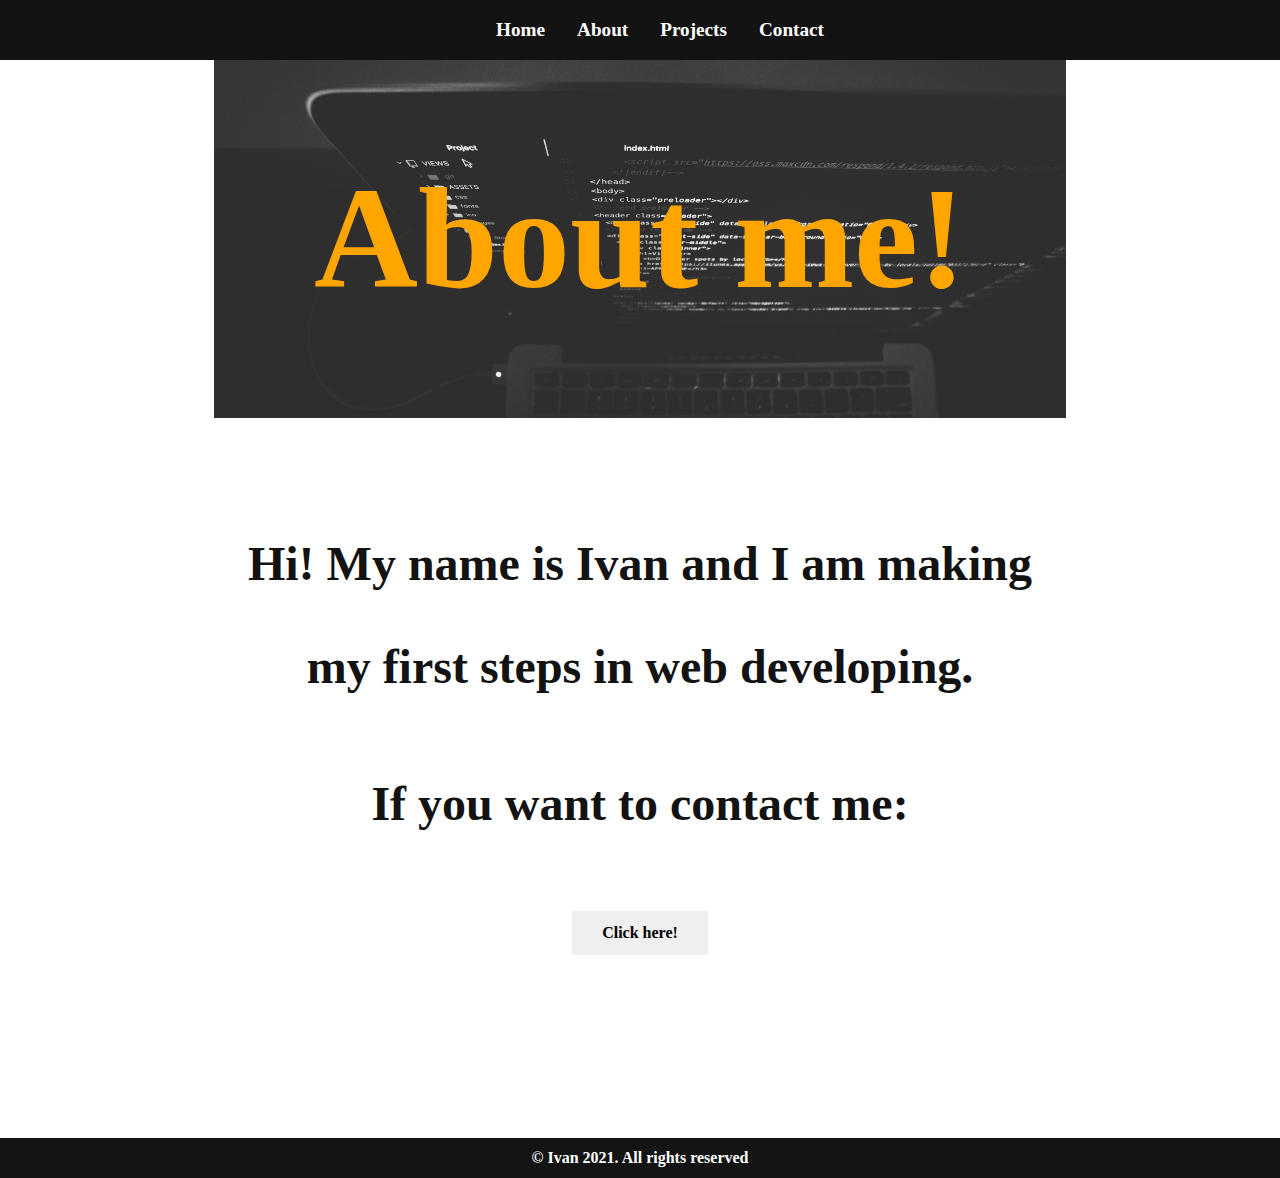
==== about.html @ bdd82e41 "Add files via upload" ====
<!DOCTYPE html>
<html lang="en">

<head>
    <meta charset="UTF-8">
    <meta name="viewport" content="width=device-width, initial-scale=1">
    <meta http-equiv="X-UACompatible" content="ie=edge">
    <title>About | Ivan's website</title>
    <link href="styles.css" rel="stylesheet">

</head>

<body>
    <nav class="navbar">
        <div class="navbar__toggle" id="mobile-menu">
            <span class="bar"></span>
            <span class="bar"></span>
            <span class="bar"></span>
        </div>

        </div>
        <ul class="navbar__menu">
            <li class="navbar__item">
                <a href="/ivanhr.github.io/" class="navbar__links">Home</a>
            </li>
            <li class="navbar__item">
                <a href="/ivanhr.github.io/about.html" class="navbar__links">About</a>
            </li>
            <li class="navbar__item">
                <a href="/ivanhr.github.io/projects.html" class="navbar__links">Projects</a>
            </li>
            <li class="navbar__item">
                <a href="/ivanhr.github.io/contact.html" class="navbar__links">Contact</a>
            </li>
        </ul>
    </nav>
    </div>
    </nav>

    <!--Hero Section-->
    <div class="main">
        <div class="backgnd">
            <div class="header">
                <h1> <span>About me!</span></h1>
            </div>
            <div class="background_about">
                <div class="main__container_about">
                    <div class="main__content_about">
                        <p>Hi! My name is Ivan and I am making </p>
                        <p>my first steps in web developing.</p>
                        <br>
                        <p>If you want to contact me:</p>               
                        <button class="main__btn"><a href="/ivanhr.github.io/contact.html">Click here!</a> </button>
                    </div>
                </div>
            </div>
        </div>
    </div>


    <!--Footer-->
    <div class="footer__section">
        <p class="website__right">© Ivan 2021. All rights reserved</p>
    </div>

    <script src="script.js"></script>
</body>

</html>
---- styles.css ----
*,
*::before,
*::after {
    box-sizing: border-box;
    font-family: 'Otomanopee One';
    font-weight: bold;
    font-size: 100%;
}

body {
    margin: 0%;
    height: 100%;
}

.navbar {
    background: #131313;
    height: 60px;
    display: flex;
    justify-content: center;
    align-items: center;
    font-size: 1.2rem;
    position: sticky;
    top: 0;
    z-index: 999;
}

.navbar__menu {
    display: flex;
    align-items: center;
    list-style: none;
    text-align: center;
}

.navbar_item {
    height: 80px;
}

.navbar__links {
    color: #fff;
    display: flex;
    align-items: center;
    justify-content: center;
    text-decoration: none;
    padding: 0 1rem;
    height: 100%;
}

.navbar__links:hover {
    color: orange;
    transition: all 0.3s ease;
    text-decoration: underline;
}

/* Hero Section */

.backgnd {
    background-color: #fff;
}

.header {
    font-size: 9rem;
    background-image: url(images/background_4.jpg);
    background-position: center;
    background-repeat: no-repeat;
    background-size: cover;
    position: relative;
    color: orange;
    cursor: default;
    display: grid;
    align-items: center;
    justify-self: center;
    text-align: center;
    z-index: 900;
    padding: 0 100px;
}

h1 span {
    transition: .5s linear
}

h1:hover span:nth-child(1) {
    margin-right: 5px
}

h1:hover span:nth-child(2) {
    margin-left: 30px
}

h1:hover span {
    color: #fff;
}

.background_home {
    background-image: url(images/background_test.png);
    background-repeat: no-repeat;
    background-size: cover;
}

.background_about {
    background-color: #fff;
    background-repeat: no-repeat;
    background-size: cover;
}

.main__container {
    text-align: center;
    justify-items: center;
    margin: 0 auto;
    height: 80vh;
    z-index: 1;
    width: 100%;
    padding: 0 50px;
    padding-top: 10%;

}

.main__container_about {
    text-align: center;
    justify-items: center;
    margin: 0 auto;
    height: 80vh;
    z-index: 1;
    width: 100%;
    padding: 0 50px;
    padding-top: 8%;

}

.main__container_projects {
    text-align: center;
    justify-items: center;
    margin: 0 auto;
    height: 70vh;
    z-index: 1;
    width: 100%;
    padding: 0 50px;
    padding-top: 10%;
}

.main__container_contact {
    
    justify-items: center;
    margin: 0 auto;
    height: 90vh;
    z-index: 1;
    width: 100%;
    padding: 0 50px;
    padding-top: 10%;

}

.main__content {
    color: #fff;
    width: 100%;
}

.main__content_projects h1 {
    font-size: 3rem;
    background-color: #131313;
    background-size: 100%;
    -webkit-background-clip: text;
    -moz-background-clip: text;
    -webkit-text-fill-color: transparent;
    -moz-text-fill-color: transparent;
    cursor: default;
}

.main__content_about h1 {
    font-size: 5rem;
    background-color: orange;
    background-size: 100%;
    -webkit-background-clip: text;
    -moz-background-clip: text;
    -webkit-text-fill-color: transparent;
    -moz-text-fill-color: transparent;
    cursor: default;
}

.main__content_contact h1 {
    font-size: 5rem;
    background-color: orange;
    margin: 0 auto;
    background-size: 100%;
    -webkit-background-clip: text;
    -moz-background-clip: text;
    -webkit-text-fill-color: transparent;
    -moz-text-fill-color: transparent;
    cursor: default;
}

.main__content p {
    margin-top: 1rem;
    font-size: 2rem;
    font-weight: 700;
    color: orange;
    cursor: default;
    justify-content: center;
}

.main__content_about p {
    margin-top: 1rem;
    font-size: 3rem;
    font-weight: 700;
    color: #131313;
    cursor: default;
}

.main__btn {
    font-size: 1rem;
    padding: 13px 30px;
    border: none;
    color: #fff;
    margin-top: 2rem;
    cursor: pointer;
    position: relative;
    transition: all 0.35s;
    outline: none;
    align-items: center;
}

.main__btn a {
    position: relative;
    z-index: 2;
    color: black;
    text-decoration: none;
}

.main__btn:hover {
    color: white;
}

.main__btn:after {
    position: absolute;
    content: '';
    top: 0;
    left: 0;
    width: 0;
    height: 100%;
    background: orange;
    transition: all 0.4s;
    border-radius: 2px;
}

.main__btn:hover:after {
    width: 100%;
}

.submit {
    font-size: 1rem;
    padding: 13px 30px;
    border: none;
    color: #fff;
    margin-top: 2rem;
    cursor: pointer;
    position: relative;
    transition: all 0.35s;
    outline: none;
    align-items: center;
}

.submit a {
    position: relative;
    z-index: 2;
    color: black;
    text-decoration: none;
}

.submit:hover {
    color: white;
}

.submit:after {
    position: absolute;
    content: '';
    top: 0;
    left: 0;
    width: 0;
    height: 100%;
    background: orange;
    transition: all 0.4s;
    border-radius: 2px;
}

.submit:hover:after {
    width: 100%;
}

label,
input,
textarea,
.status {
    display: block;
    margin-top: 1rem;
    font-size: 2rem;
    font-weight: 700;
    color: black;
    cursor: default;
    padding-left: 1%;    
}

/* Mobile Responsive */

@media screen and (max-width: 960px) {
    .navbar__menu {
        display: grid;
        grid-template-columns: auto;
        margin: 0;
        width: 100%;
        position: absolute;
        top: -1000px;
        opacity: 1;
        transition: all 0.5s ease;
        height: 50vh;
        z-index: -1;
    }

    .navbar__menu.active {
        background: #131313;
        top: 100%;
        opacity: 1;
        transition: all 0.5s ease;
        z-index: 99;
        height: 50vh;
        font-size: 1.6rem;
    }

    .navbar__toggle .bar {
        width: 25px;
        height: 3px;
        margin: 5px auto;
        transition: all 0.3s ease-in-out;
        background: #fff;
    }

    .navbar_item {
        width: 100%;
    }

    .navbar__links {
        text-align: center;
        padding: 2rem;
        width: 100%;
        display: table;
    }

    #mobile-menu {
        position: absolute;
        top: 20%;
        right: 5%;
        transform: translate(5%, 20%);
    }

    .navbar__toggle .bar {
        display: block;
        cursor: pointer;
    }

    #mobile-menu.is-active .bar:nth-child(2) {
        opacity: 0;
    }

    #mobile-menu.is-active .bar:nth-child(1) {
        transform: translateY(8px) rotate(45deg);
    }

    #mobile-menu.is-active .bar:nth-child(3) {
        transform: translateY(-8px) rotate(-45deg);
    }
}

@media screen and (max-width: 768px) {
    body {
        background-position: center;
    }

    .header {
        max-width: 100%;
        /* display: grid;
        grid-template-columns: auto;*/
        align-items: center;
        justify-self: center;
        margin: 0 auto;
        padding: 0 auto;
    }

    .main__container {
        display: grid;
        grid-template-columns: auto;
        align-items: center;
        justify-self: center;
        width: 100%;
        margin: 0 auto;
        height: 90vh;
        padding: 0%;
    }

    .main__container_contact {
        display: grid;
        grid-template-columns: auto;
        align-items: center;
        justify-self: center;
        width: 100%;
        margin: 0 auto;
        height: 90vh;
        padding: 0%;
    }

    .main__content {
        text-align: center;
        margin-bottom: 4rem;
    }

    .header h1 {
        font-size: 3.5rem;
        margin-top: 2rem;
    }

    .main__content_projects h2 {
        text-align: center;
        font-size: 2.5rem;
        margin-top: 1.5rem;
    }

    .main__content p {
        margin-top: 1rem;
        font-size: 1.5rem;
    }

    .main__content_about {
        justify-content: center;
        align-items: center;
        text-align: center;
        margin-bottom: 4rem;
    }

    .main__content_about p {
        margin-top: 1rem;
        font-size: 1.5rem;
        text-align: center;
    }
}

@media screen and (max-width: 480px) {

    /*  body {
        background-position: left;
    }
*/
    .header h1 {
        font-size: 3rem;
        margin-top: 2rem;
    }

    .main__content p {
        margin-top: 2rem;
        font-size: 1.5rem;
    }

    .main__content_about p {
        margin-top: 2rem;
        font-size: 1.5rem;
    }

    .main__btn {
        padding: 12px 36px;
        margin: 2.5rem 0;
    }
}

/* Footer */
.website__right {
    background-color: #141414;
    color: #fff;
    padding: 1rem 0;
    margin: 0mm;
    display: flex;
    flex-direction: column;
    justify-content: center;
    align-items: center;
    bottom: 0;
    height: 40px;
    cursor: default;
}
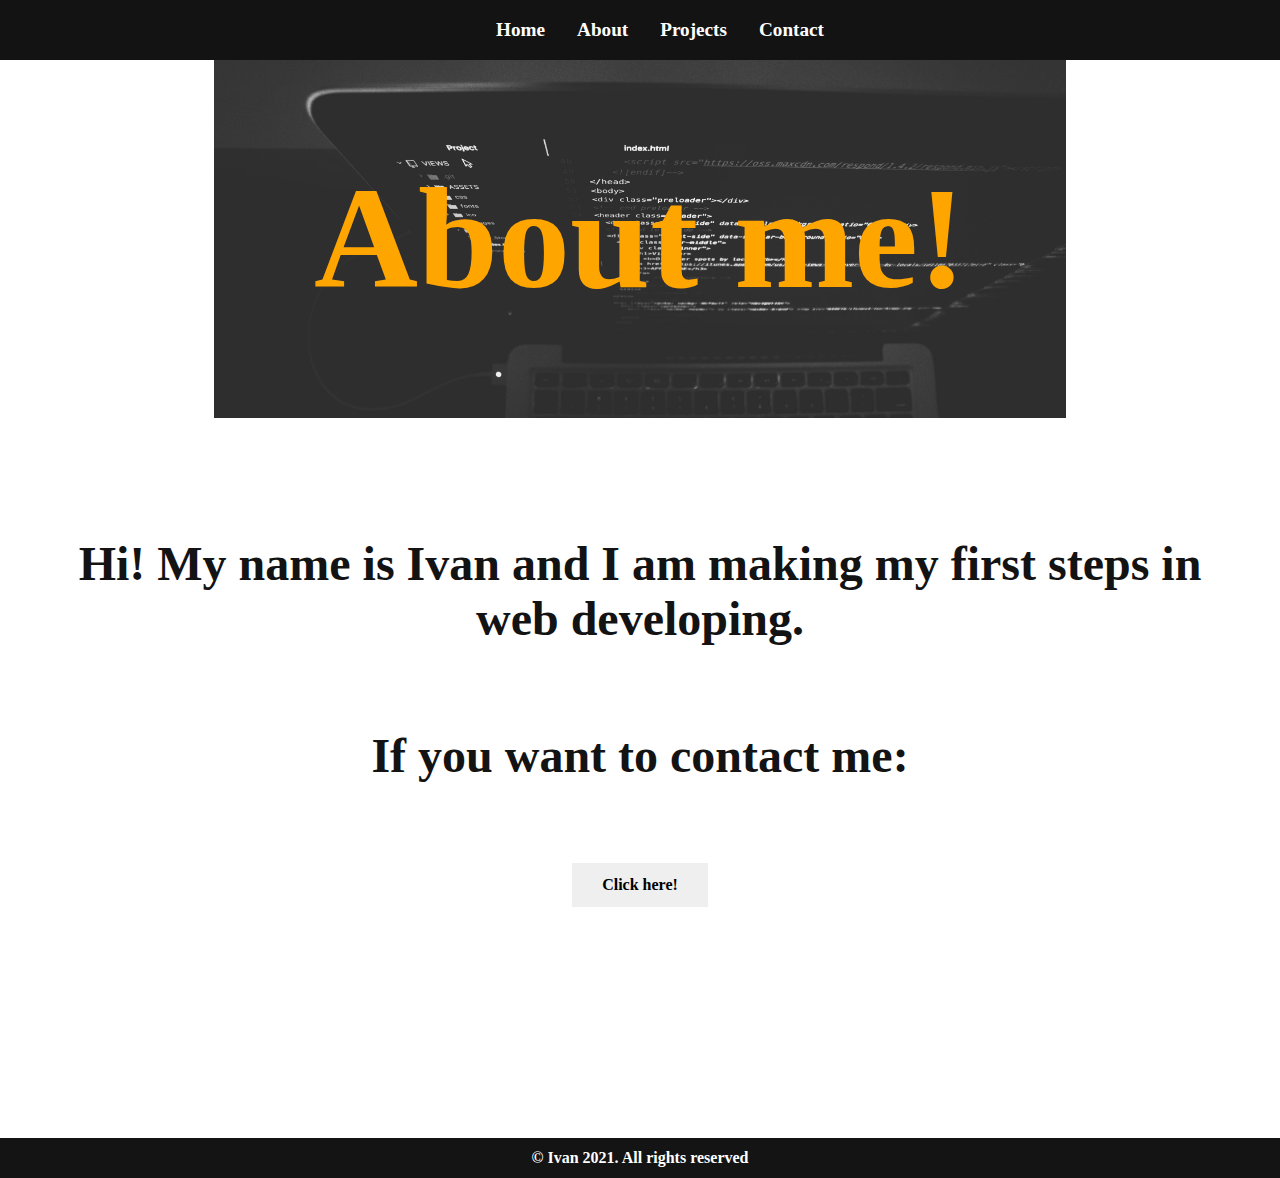
==== commit 40b4e233: "Update about.html" ====
--- a/about.html
+++ b/about.html
@@ -46,8 +46,8 @@
             <div class="background_about">
                 <div class="main__container_about">
                     <div class="main__content_about">
-                        <p>Hi! My name is Ivan and I am making </p>
-                        <p>my first steps in web developing.</p>
+                        <p>Hi! My name is Ivan and I am making
+                        my first steps in web developing.</p>
                         <br>
                         <p>If you want to contact me:</p>               
                         <button class="main__btn"><a href="/ivanhr.github.io/contact.html">Click here!</a> </button>
@@ -66,4 +66,4 @@
     <script src="script.js"></script>
 </body>
 
-</html>+</html>
--- a/styles.css
+++ b/styles.css
@@ -138,10 +138,10 @@
 }
 
 .main__container_contact {
-    
+    text-align: center;
     justify-items: center;
     margin: 0 auto;
-    height: 90vh;
+    height: 70vh;
     z-index: 1;
     width: 100%;
     padding: 0 50px;
@@ -198,6 +198,21 @@
 }
 
 .main__content_about p {
+    margin-top: 1rem;
+    font-size: 3rem;
+    font-weight: 700;
+    color: #131313;
+    cursor: default;
+}
+.main__content_contact p {
+    margin-top: 1rem;
+    font-size: 2rem;
+    font-weight: 700;
+    color: #131313;
+    cursor: default;
+}
+
+.main__content_contact p1 {
     margin-top: 1rem;
     font-size: 3rem;
     font-weight: 700;
@@ -245,58 +260,7 @@
     width: 100%;
 }
 
-.submit {
-    font-size: 1rem;
-    padding: 13px 30px;
-    border: none;
-    color: #fff;
-    margin-top: 2rem;
-    cursor: pointer;
-    position: relative;
-    transition: all 0.35s;
-    outline: none;
-    align-items: center;
-}
-
-.submit a {
-    position: relative;
-    z-index: 2;
-    color: black;
-    text-decoration: none;
-}
-
-.submit:hover {
-    color: white;
-}
-
-.submit:after {
-    position: absolute;
-    content: '';
-    top: 0;
-    left: 0;
-    width: 0;
-    height: 100%;
-    background: orange;
-    transition: all 0.4s;
-    border-radius: 2px;
-}
-
-.submit:hover:after {
-    width: 100%;
-}
-
-label,
-input,
-textarea,
-.status {
-    display: block;
-    margin-top: 1rem;
-    font-size: 2rem;
-    font-weight: 700;
-    color: black;
-    cursor: default;
-    padding-left: 1%;    
-}
+
 
 /* Mobile Responsive */
 
@@ -438,6 +402,19 @@
         font-size: 1.5rem;
         text-align: center;
     }
+
+    .main__content_contact {
+        justify-content: center;
+        align-items: center;
+        text-align: center;
+        margin-bottom: 4rem;
+    }
+
+    .main__content_contact p {
+        margin-top: 1rem;
+        font-size: 1.5rem;
+        text-align: center;
+    }
 }
 
 @media screen and (max-width: 480px) {
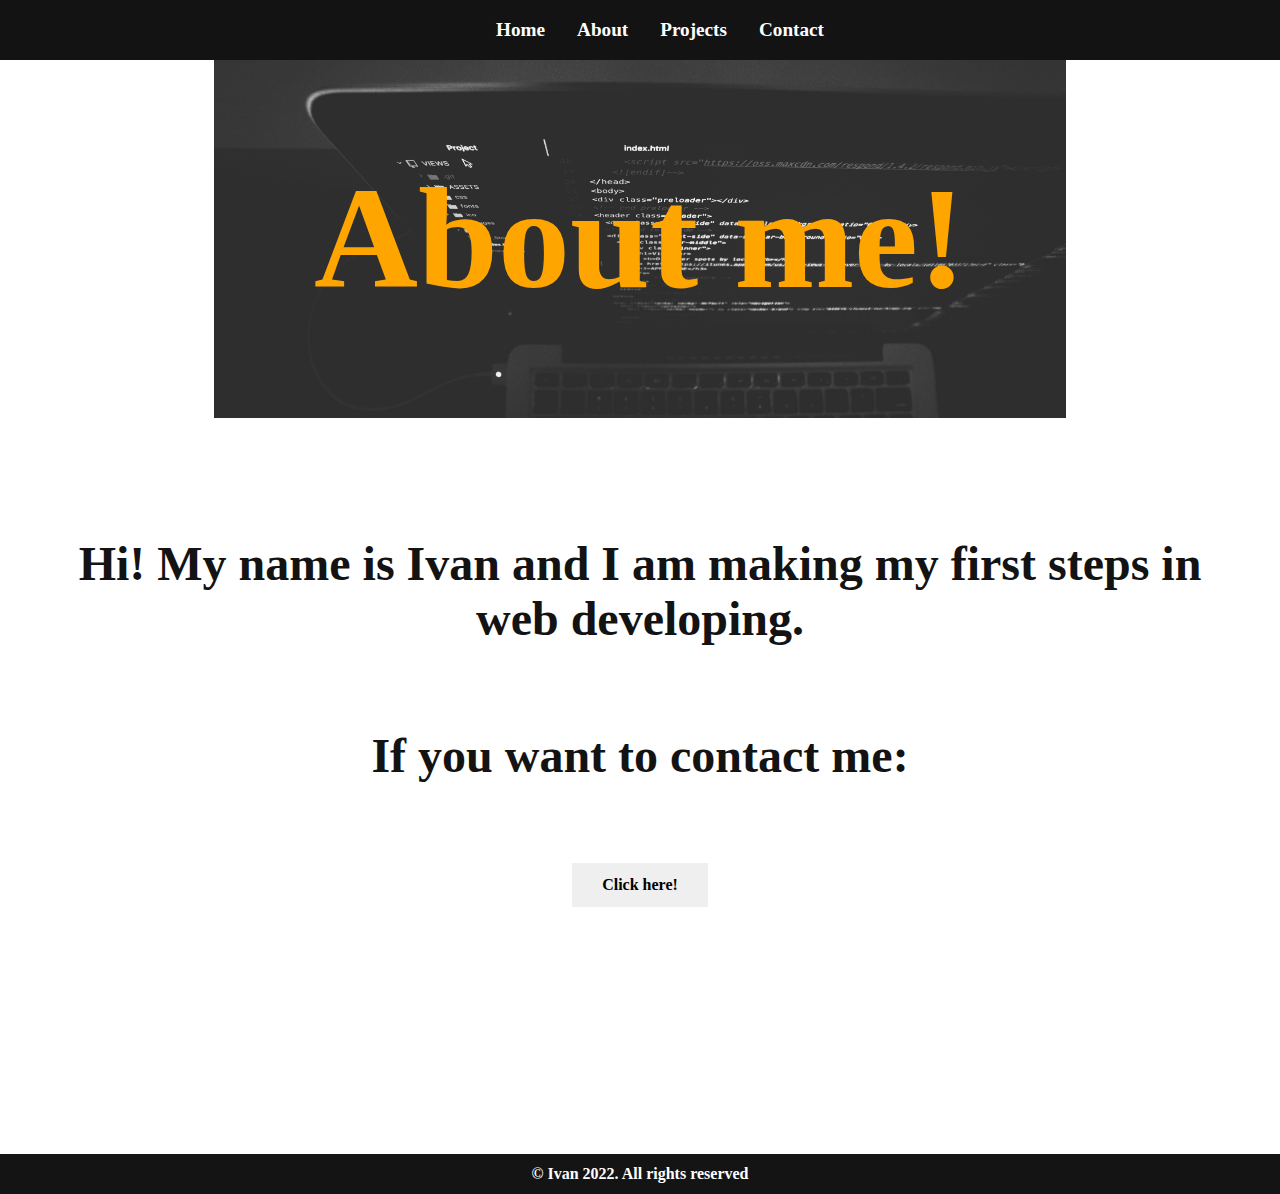
==== commit 1029cd1a: "Update projects page" ====
--- a/about.html
+++ b/about.html
@@ -60,7 +60,7 @@
 
     <!--Footer-->
     <div class="footer__section">
-        <p class="website__right">© Ivan 2021. All rights reserved</p>
+        <p class="website__right">© Ivan 2022. All rights reserved</p>
     </div>
 
     <script src="script.js"></script>
--- a/styles.css
+++ b/styles.css
@@ -59,6 +59,23 @@
 
 .header {
     font-size: 9rem;
+    background-image: url(images/background_4.jpg);
+    background-position: center;
+    background-repeat: no-repeat;
+    background-size: cover;
+    position: relative;
+    color: orange;
+    cursor: default;
+    display: grid;
+    align-items: center;
+    justify-self: center;
+    text-align: center;
+    z-index: 900;
+    padding: 0 100px;
+}
+
+.header-lms {
+    font-size: 5rem;
     background-image: url(images/background_4.jpg);
     background-position: center;
     background-repeat: no-repeat;
@@ -216,6 +233,12 @@
     margin-top: 1rem;
     font-size: 3rem;
     font-weight: 700;
+    color: #131313;
+    cursor: default;
+}
+
+.main__content_projects-lms {
+    font-size: 2rem;
     color: #131313;
     cursor: default;
 }
@@ -260,7 +283,25 @@
     width: 100%;
 }
 
-
+.project {
+    font-size: 2rem;
+    text-decoration: none;
+    color: black;
+}
+
+.column {
+    float: center;
+    padding: 5px;
+    margin-left: 10px;
+  }
+
+  .row::after {
+    content: "";
+    clear: both;
+    display: table;
+  }
+
+  /*TODO Project page responsiveness */
 
 /* Mobile Responsive */
 
@@ -339,8 +380,6 @@
 
     .header {
         max-width: 100%;
-        /* display: grid;
-        grid-template-columns: auto;*/
         align-items: center;
         justify-self: center;
         margin: 0 auto;
@@ -419,10 +458,6 @@
 
 @media screen and (max-width: 480px) {
 
-    /*  body {
-        background-position: left;
-    }
-*/
     .header h1 {
         font-size: 3rem;
         margin-top: 2rem;
@@ -442,6 +477,7 @@
         padding: 12px 36px;
         margin: 2.5rem 0;
     }
+
 }
 
 /* Footer */
@@ -450,6 +486,7 @@
     color: #fff;
     padding: 1rem 0;
     margin: 0mm;
+    margin-top: 1rem;
     display: flex;
     flex-direction: column;
     justify-content: center;
@@ -457,4 +494,19 @@
     bottom: 0;
     height: 40px;
     cursor: default;
+}
+
+.website__right-projects {
+    background-color: #141414;
+    color: #fff;
+    padding: 1rem 0;
+    margin: 0mm;
+    margin-top: 30rem;
+    display: flex;
+    flex-direction: column;
+    justify-content: center;
+    align-items: center;
+    bottom: 0;
+    height: 40px;
+    cursor: default;
 }